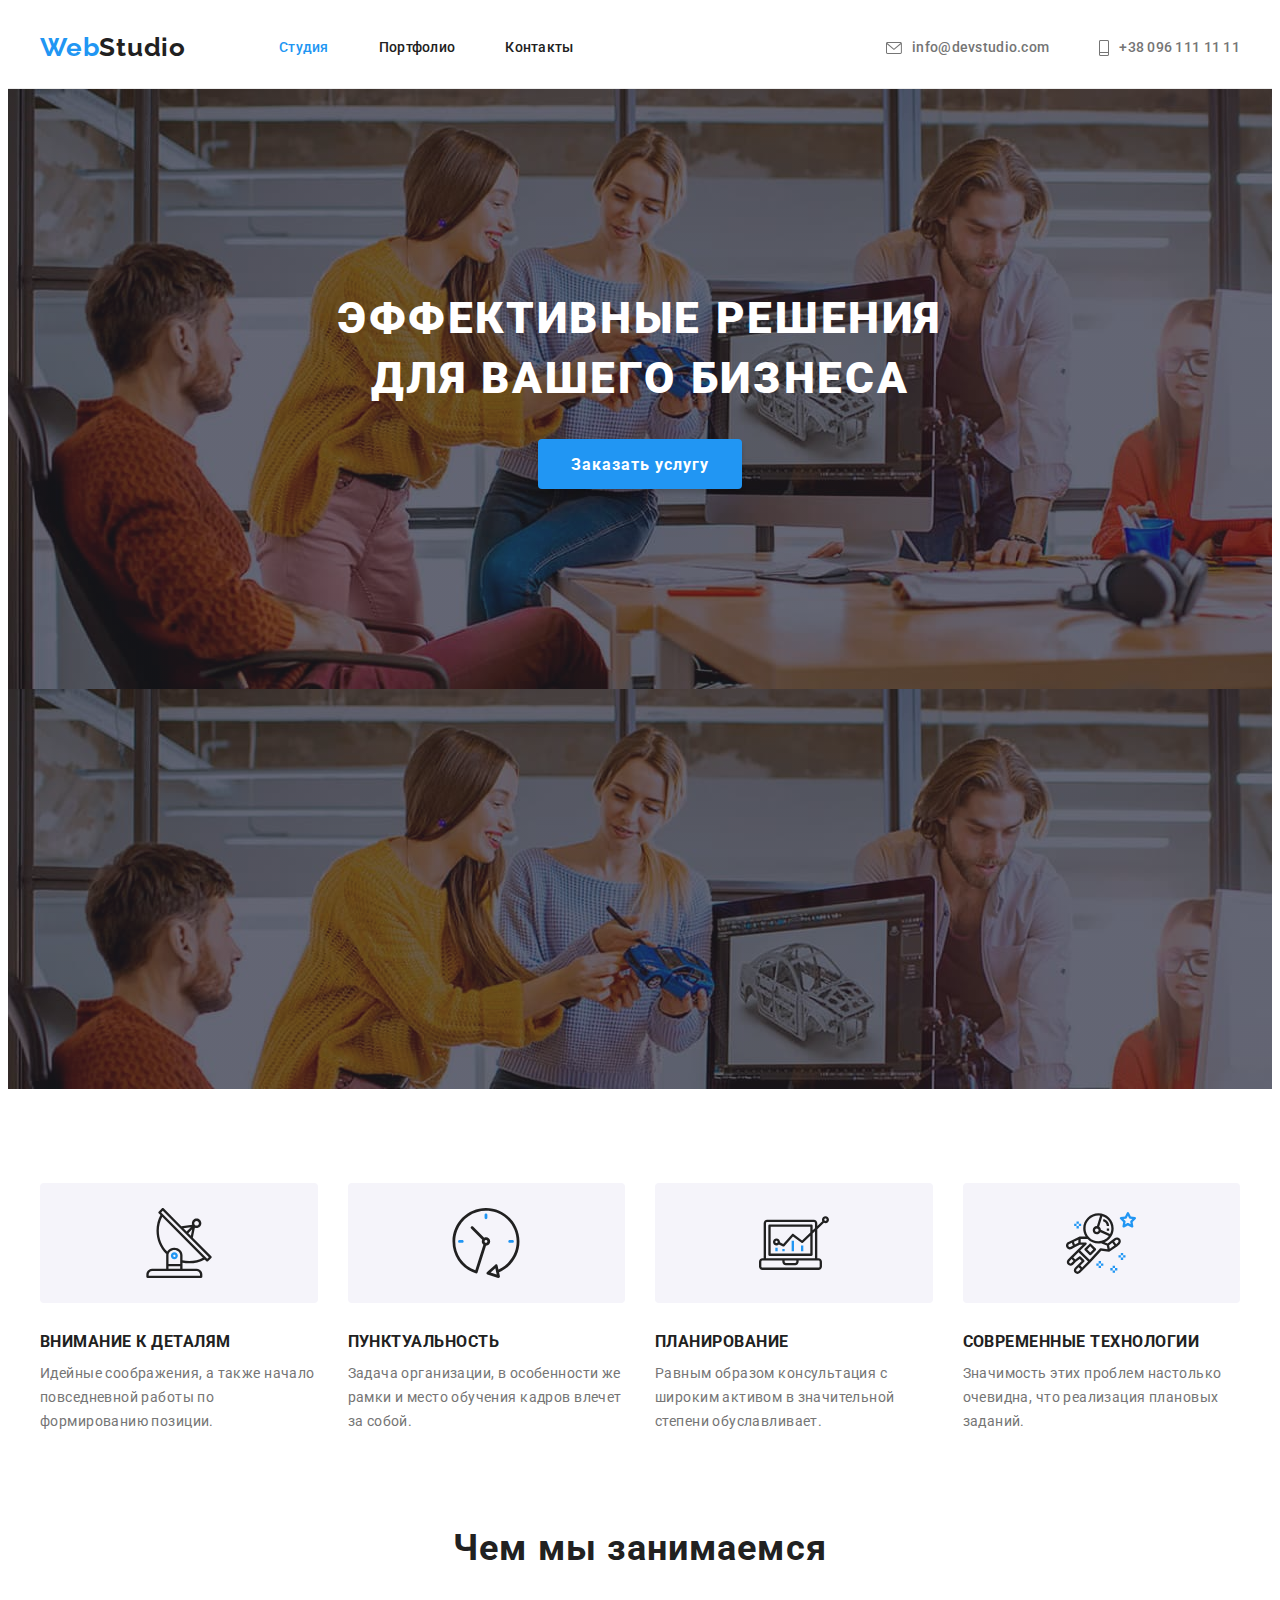
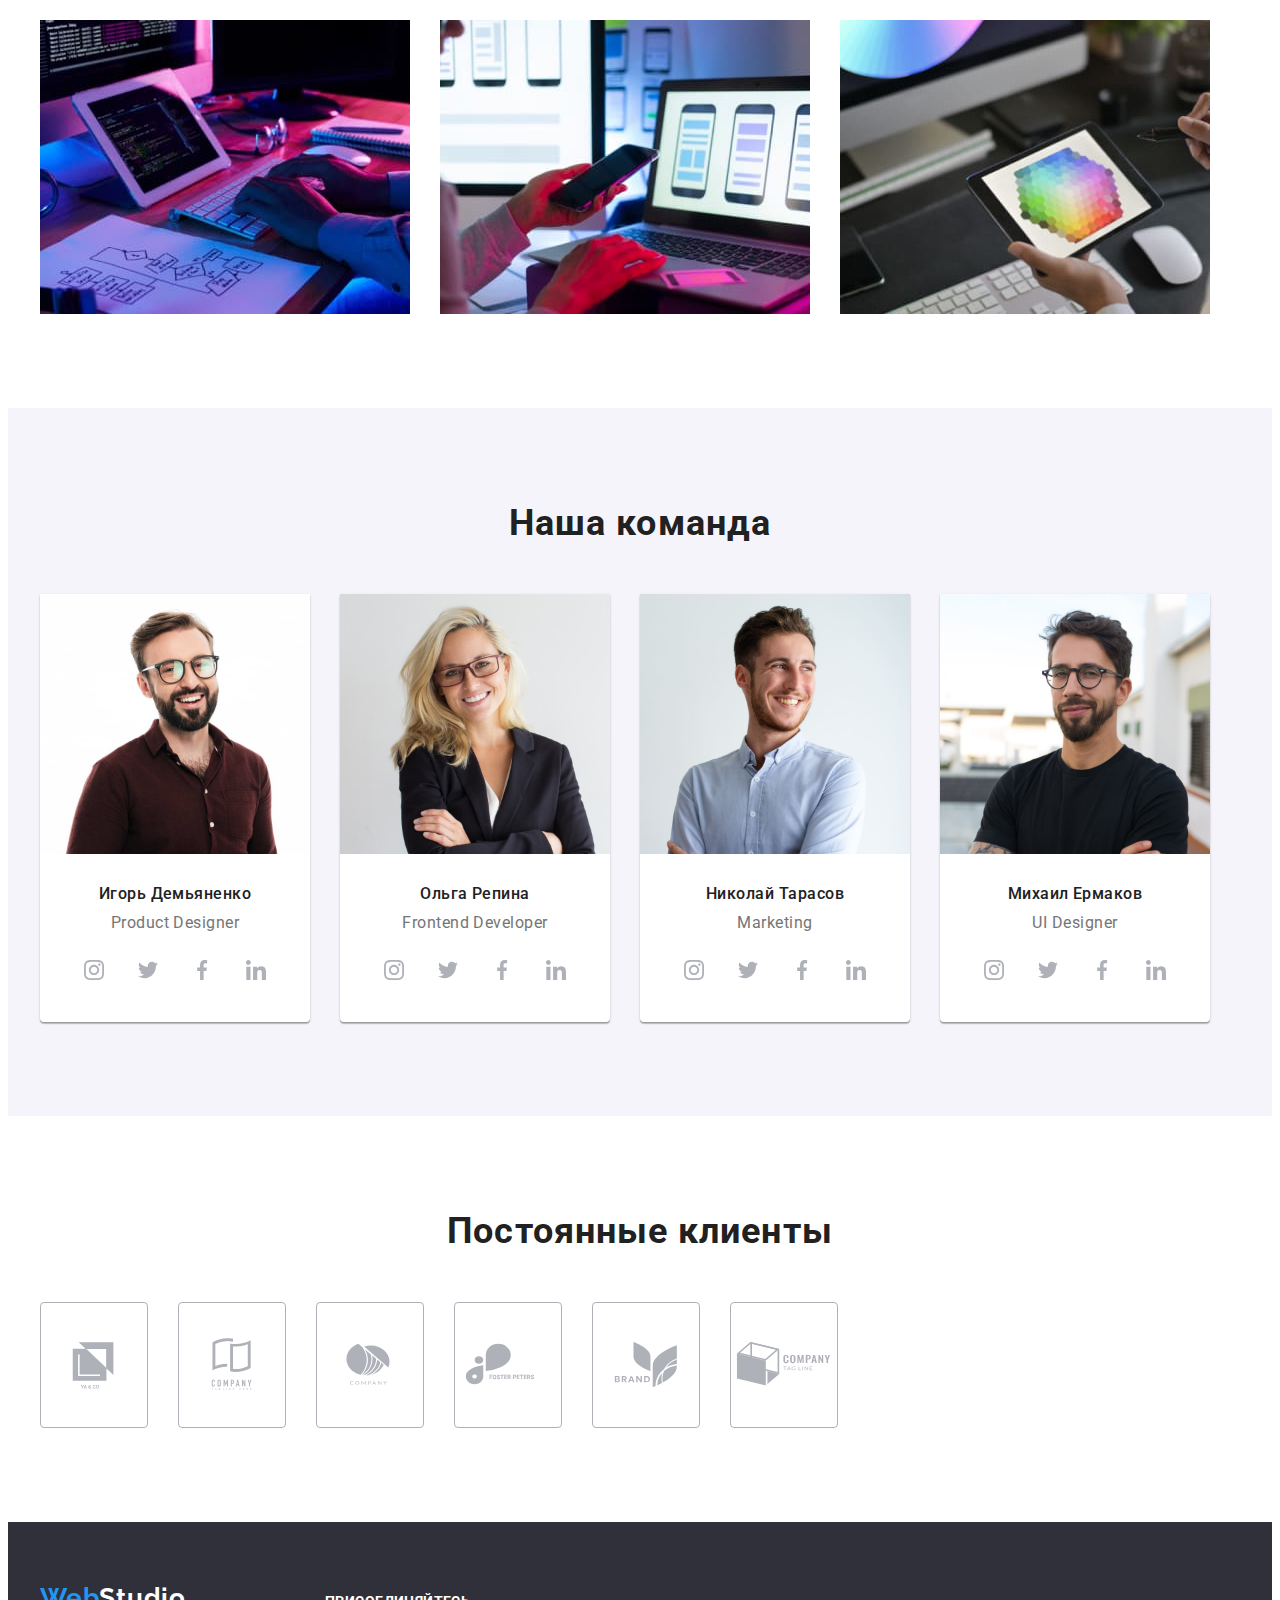
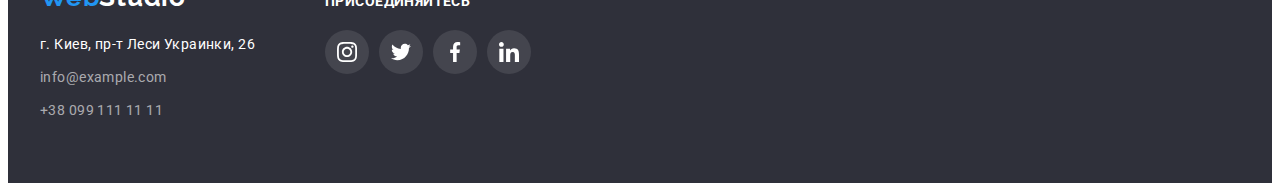
==== index.html @ c4a60061 "transition" ====
<!DOCTYPE html>
<html lang="ru">
  <head>
    <meta charset="UTF-8" />
    <meta http-equiv="X-UA-Compatible" content="IE=edge" />
    <meta name="viewport" content="width=device-width, initial-scale=1.0" />
    <meta
      name="description"
      content="Вебстудия. Создание вебсайта под ключ,  разработка мобильных приложений"
    />
    <title>WebStudio</title>

    <link rel="preconnect" href="https://fonts.googleapis.com" />
    <link rel="preconnect" href="https://fonts.gstatic.com" crossorigin />
    <link
      href="https://fonts.googleapis.com/css2?family=Raleway:wght@700&family=Roboto:wght@400;500;700;900&display=swap"
      rel="stylesheet"
    />
    <link
      rel="stylesheet"
      href="https://cdnjs.cloudflare.com/ajax/libs/modern-normalize/1.1.0/modern-normalize.min.css"
      integrity="sha512-wpPYUAdjBVSE4KJnH1VR1HeZfpl1ub8YT/NKx4PuQ5NmX2tKuGu6U/JRp5y+Y8XG2tV+wKQpNHVUX03MfMFn9Q=="
      crossorigin="anonymous"
      referrerpolicy="no-referrer"
    />
    <link rel="stylesheet" href="./css/styles.css" />
  </head>
  <body>
    <header class="page-header">
      <div class="container">
        <nav class="header-nav list">
          <a class="logo link" href="./index.html"
            >Web<span class="logo-accent">Studio</span></a
          >
          <ul class="header-list list">
            <li class="header-list-item">
              <a class="link current" href="">Студия</a>
            </li>
            <li class="header-list-item">
              <a class="link" href="./portfolio.html">Портфолио</a>
            </li>
            <li class="header-list-item">
              <a class="link" href="">Контакты</a>
            </li>
          </ul>
        </nav>
        <ul class="header-contacts list">
          <li class="item">
            <a class="header-email link" href="mailto:info@devstudio.com">
              <svg class="icon-envelope" width="16" height="12">
                <use href="./images/icons.svg#icon-envelope"></use>
              </svg>
              info@devstudio.com
            </a>
          </li>
          <li class="item">
            <a class="header-tel link" href="tel:+380961111111">
              <svg class="icon-handy" width="10" height="16">
                <use href="./images/icons.svg#icon-handy"></use>
              </svg>
              +38 096 111 11 11</a
            >
          </li>
        </ul>
      </div>
    </header>
    <main>
      <!-- HERO -->

      <section class="hero section">
        <div class="hero-overlay"></div>
        <div class="container">
          <!--<div class="hero-content"-->
          <h1 class="hero-title">Эффективные решения для вашего бизнеса</h1>
          <button class="hero-btn" type="button">Заказать услугу</button>
          <!--</div>-->
        </div>
      </section>
      <!--end of HERO -->

      <!-- Блок Особенности -->
      <section class="qualities section">
        <div class="container">
          <h2 class="visually-hidden qualities-title">Особенности</h2>
          <!--Заголовок спрятан-->
          <ul class="qualities-list list">
            <li class="qualities-item">
              <div class="qualities-icon">
                <svg class="icon-antenna" width="70" height="70">
                  <use href="./images/icons.svg#icon-antenna"></use>
                </svg>
              </div>

              <h3 class="qualities-sec-title">Внимание к деталям</h3>
              <p class="qualities-text">
                Идейные соображения, а также начало повседневной работы по
                формированию позиции.
              </p>
            </li>
            <li class="qualities-item">
              <div class="qualities-icon">
                <svg class="icon-clock" width="70" height="70">
                  <use href="./images/icons.svg#icon-clock"></use>
                </svg>
              </div>

              <h3 class="qualities-sec-title">Пунктуальность</h3>
              <p class="qualities-text">
                Задача организации, в особенности же рамки и место обучения
                кадров влечет за собой.
              </p>
            </li>

            <li class="qualities-item">
              <div class="qualities-icon">
                <svg class="icon-diagram" width="70" height="70">
                  <use href="./images/icons.svg#icon-diagram"></use>
                </svg>
              </div>

              <h3 class="qualities-sec-title">Планирование</h3>
              <p class="qualities-text">
                Равным образом консультация с широким активом в значительной
                степени обуславливает.
              </p>
            </li>
            <li class="qualities-item">
              <div class="qualities-icon">
                <svg class="icon-astronaut" width="70" height="70">
                  <use href="./images/icons.svg#icon-astronaut"></use>
                </svg>
              </div>

              <h3 class="qualities-sec-title">Современные технологии</h3>
              <p class="qualities-text">
                Значимость этих проблем настолько очевидна, что реализация
                плановых заданий.
              </p>
            </li>
          </ul>
        </div>
      </section>
      <!-- Конец блока Особенности -->

      <!-- Блок Чем мы занимаемся-->
      <section class="dealing section">
        <div class="container">
          <h2 class="dealing-title">Чем мы занимаемся</h2>
          <ul class="dealing-list list">
            <li class="dealing-item">
              <img
                src="./images/we-do1.jpg"
                alt="Десктопные приложения"
                width="370"
              />
            </li>
            <li class="dealing-item">
              <img
                src="./images/we-do2.jpg"
                alt="Разработка мобильных приложений"
                width="370"
              />
            </li>
            <li class="dealing-item">
              <img
                src="./images/we-do3.jpg"
                alt="Разработка дизайна вебсайта"
                width="370"
              />
            </li>
          </ul>
        </div>
      </section>
      <!-- Конец блока Чем мы занимаемся -->

      <!-- Блок Наша команда-->
      <section class="team section">
        <div class="container">
          <h2 class="team-title">Наша команда</h2>
          <ul class="team-list list">
            <li class="team-item">
              <img
                class="team-img"
                src="./images/staff1.jpg"
                alt="Игорь Демьяненко"
                width="270"
              />
              <h3 class="team-sec-title">Игорь Демьяненко</h3>
              <p class="team-text" lang="en">Product Designer</p>
              <div class="team-soc-block">
                <ul class="team-soc-list list">
                  <li class="team-soc-item">
                    <a href="" class="team-soc-link link">
                      <svg
                        class="team-icon icon-instagram"
                        width="20"
                        height="20"
                      >
                        <use href="./images/icons.svg#icon-instagram"></use>
                      </svg>
                    </a>
                  </li>
                  <li class="team-soc-item">
                    <a href="" class="team-soc-link link">
                      <svg
                        class="team-icon icon-twitter"
                        width="20"
                        height="20"
                      >
                        <use href="./images/icons.svg#icon-twitter"></use>
                      </svg>
                    </a>
                  </li>

                  <li class="team-soc-item">
                    <a href="" class="team-soc-link link">
                      <svg
                        class="team-icon icon-facebook"
                        width="20"
                        height="20"
                      >
                        <use href="./images/icons.svg#icon-facebook"></use>
                      </svg>
                    </a>
                  </li>
                  <li class="team-soc-item">
                    <a href="" class="team-soc-link link">
                      <svg
                        class="team-icon icon-linkedin"
                        width="20"
                        height="20"
                      >
                        <use href="./images/icons.svg#icon-linkedin"></use>
                      </svg>
                    </a>
                  </li>
                </ul>
              </div>
            </li>
            <li class="team-item">
              <img
                class="team-img"
                src="./images/staff2.jpg"
                alt="Ольга Репина"
                width="270"
              />
              <h3 class="team-sec-title">Ольга Репина</h3>
              <p class="team-text" lang="en">Frontend Developer</p>
              <div class="team-soc-block">
                <ul class="team-soc-list list">
                  <li class="team-soc-item">
                    <a href="" class="team-soc-link link">
                      <svg
                        class="team-icon icon-instagram"
                        width="20"
                        height="20"
                      >
                        <use href="./images/icons.svg#icon-instagram"></use>
                      </svg>
                    </a>
                  </li>
                  <li class="team-soc-item">
                    <a href="" class="team-soc-link link">
                      <svg
                        class="team-icon icon-twitter"
                        width="20"
                        height="20"
                      >
                        <use href="./images/icons.svg#icon-twitter"></use>
                      </svg>
                    </a>
                  </li>

                  <li class="team-soc-item">
                    <a href="" class="team-soc-link link">
                      <svg
                        class="team-icon icon-facebook"
                        width="20"
                        height="20"
                      >
                        <use href="./images/icons.svg#icon-facebook"></use>
                      </svg>
                    </a>
                  </li>
                  <li class="team-soc-item">
                    <a href="" class="team-soc-link link">
                      <svg
                        class="team-icon icon-linkedin"
                        width="20"
                        height="20"
                      >
                        <use href="./images/icons.svg#icon-linkedin"></use>
                      </svg>
                    </a>
                  </li>
                </ul>
              </div>
            </li>
            <li class="team-item">
              <img
                class="team-img"
                src="./images/staff3.jpg"
                alt="Николай Тарасов"
                width="270"
              />
              <h3 class="team-sec-title">Николай Тарасов</h3>
              <p class="team-text" lang="en">Marketing</p>
              <div class="team-soc-block">
                <ul class="team-soc-list list">
                  <li class="team-soc-item">
                    <a href="" class="team-soc-link link">
                      <svg
                        class="team-icon icon-instagram"
                        width="20"
                        height="20"
                      >
                        <use href="./images/icons.svg#icon-instagram"></use>
                      </svg>
                    </a>
                  </li>
                  <li class="team-soc-item">
                    <a href="" class="team-soc-link link">
                      <svg
                        class="team-icon icon-twitter"
                        width="20"
                        height="20"
                      >
                        <use href="./images/icons.svg#icon-twitter"></use>
                      </svg>
                    </a>
                  </li>

                  <li class="team-soc-item">
                    <a href="" class="team-soc-link link">
                      <svg
                        class="team-icon icon-facebook"
                        width="20"
                        height="20"
                      >
                        <use href="./images/icons.svg#icon-facebook"></use>
                      </svg>
                    </a>
                  </li>
                  <li class="team-soc-item">
                    <a href="" class="team-soc-link link">
                      <svg
                        class="team-icon icon-linkedin"
                        width="20"
                        height="20"
                      >
                        <use href="./images/icons.svg#icon-linkedin"></use>
                      </svg>
                    </a>
                  </li>
                </ul>
              </div>
            </li>
            <li class="team-item">
              <img
                class="team-img"
                src="./images/staff4.jpg"
                alt="Михаил Ермаков"
                width="270"
              />
              <h3 class="team-sec-title">Михаил Ермаков</h3>
              <p class="team-text" lang="en">UI Designer</p>
              <div class="team-soc-block">
                <ul class="team-soc-list list">
                  <li class="team-soc-item">
                    <a href="" class="team-soc-link link">
                      <svg
                        class="team-icon icon-instagram"
                        width="20"
                        height="20"
                      >
                        <use href="./images/icons.svg#icon-instagram"></use>
                      </svg>
                    </a>
                  </li>
                  <li class="team-soc-item">
                    <a href="" class="team-soc-link link">
                      <svg
                        class="team-icon icon-twitter"
                        width="20"
                        height="20"
                      >
                        <use href="./images/icons.svg#icon-twitter"></use>
                      </svg>
                    </a>
                  </li>

                  <li class="team-soc-item">
                    <a href="" class="team-soc-link link">
                      <svg
                        class="team-icon icon-facebook"
                        width="20"
                        height="20"
                      >
                        <use href="./images/icons.svg#icon-facebook"></use>
                      </svg>
                    </a>
                  </li>
                  <li class="team-soc-item">
                    <a href="" class="team-soc-link link">
                      <svg
                        class="team-icon icon-linkedin"
                        width="20"
                        height="20"
                      >
                        <use href="./images/icons.svg#icon-linkedin"></use>
                      </svg>
                    </a>
                  </li>
                </ul>
              </div>
            </li>
          </ul>
        </div>
      </section>
      <!-- Конец блока Наша команда-->
      <!-- Блок Наши клиенты-->
      <section class="clients section">
        <div class="container">
          <h2 class="clients-title">Постоянные клиенты</h2>

          <ul class="clients-list list">
            <li class="clients-item">
              <a href="" class="clients-link link">
                <svg class="clients-icon" width="106" height="60">
                  <use href="./images/icons.svg#icon-Logo1"></use>
                </svg>
              </a>
            </li>

            <li class="clients-item">
              <a href="" class="clients-link link">
                <svg class="clients-icon" width="106" height="60">
                  <use href="./images/icons.svg#icon-Logo2"></use>
                </svg>
              </a>
            </li>

            <li class="clients-item">
              <a href="" class="clients-link link">
                <svg class="clients-icon" width="106" height="60">
                  <use href="./images/icons.svg#icon-Logo3"></use>
                </svg>
              </a>
            </li>
            <li class="clients-item">
              <a href="" class="clients-link link">
                <svg class="clients-icon" width="106" height="60">
                  <use href="./images/icons.svg#icon-Logo4"></use>
                </svg>
              </a>
            </li>
            <li class="clients-item">
              <a href="" class="clients-link link">
                <svg class="clients-icon" width="106" height="60">
                  <use href="./images/icons.svg#icon-Logo5"></use>
                </svg>
              </a>
            </li>
            <li class="clients-item">
              <a href="" class="clients-link link">
                <svg class="clients-icon" width="106" height="60">
                  <use href="./images/icons.svg#icon-Logo6"></use>
                </svg>
              </a>
            </li>
          </ul>
        </div>
      </section>
    </main>
    <footer class="page-footer">
      <div class="container footer-blocks">
        <div class="footer-block-address">
          <a class="link logo" href="./index.html"
            >Web<span class="footer-logo-accent">Studio</span></a
          >
          <address class="adr">
            <ul class="footer-contacts list">
              <li class="footer-contacts-item">
                <a
                  class="footer-adress link"
                  href=" https://goo.gl/maps/PGf1aji3u7h2vcn76"
                  target="_blank"
                  rel="noopener noreferrer"
                  >г. Киев, пр-т Леси Украинки, 26</a
                >
              </li>
              <li class="footer-contacts-item">
                <a class="footer-email link" href="mailto:info@example.com"
                  >info@example.com</a
                >
              </li>
              <li class="footer-contacts-item">
                <a class="footer-tel link" href="tel:+380991111111"
                  >+38 099 111 11 11</a
                >
              </li>
            </ul>
          </address>
        </div>
        <div class="footer-block-social">
          <p class="footer-block-social-title">Присоединяйтесь</p>
          <ul class="footer-soc-list list">
            <li class="footer-soc-item">
              <a href="" class="footer-soc-link link">
                <svg class="footer-icon icon-instagram" width="20" height="20">
                  <use href="./images/icons.svg#icon-instagram"></use>
                </svg>
              </a>
            </li>
            <li class="footer-soc-item">
              <a href="" class="footer-soc-link link">
                <svg class="footer-icon icon-twitter" width="20" height="20">
                  <use href="./images/icons.svg#icon-twitter"></use>
                </svg>
              </a>
            </li>

            <li class="footer-soc-item">
              <a href="" class="footer-soc-link link">
                <svg class="footer-icon icon-facebook" width="20" height="20">
                  <use href="./images/icons.svg#icon-facebook"></use>
                </svg>
              </a>
            </li>
            <li class="footer-soc-item">
              <a href="" class="footer-soc-link link">
                <svg class="footer-icon icon-linkedin" width="20" height="20">
                  <use href="./images/icons.svg#icon-linkedin"></use>
                </svg>
              </a>
            </li>
          </ul>
        </div>
      </div>
    </footer>
  </body>
</html>
---- css/styles.css ----
:root {
  --link-hover: rgba(33, 150, 243, 1);
  --btn-fokus-text: rgba(255, 255, 255, 1);
  --logo-accent: rgba(33, 150, 243, 1);
  --hero-footer-color: rgba(47, 48, 58, 1);
  --sec-title-color: rgba(33, 33, 33, 1);
  --paragraph-text: rgba(117, 117, 117, 1);
  --btn-background: rgba(33, 150, 243, 1);
  --title-color: rgba(33, 33, 33, 1);
}
/*------- Reset and so on -----------*/
p,
h1,
h2,
h3,
h4,
h5,
h6 {
  margin: 0;
}

ul {
  margin: 0;
  padding-left: 0;
}

button {
  cursor: pointer;
}
.link {
  text-decoration: none;
}
.list {
  list-style: none;
}
img {
  display: block;
  max-width: 100%;
}

body {
  background-color: #ffffff;
  font-size: 14px;
  font-family: "Roboto", "Verdana", "Tahoma", sans-serif;
}
/*скрывается заголовок*/
.visually-hidden {
  position: absolute;
  white-space: nowrap;
  width: 1px;
  height: 1px;
  overflow: hidden;
  border: 0;
  padding: 0;
  clip: rect(0 0 0 0);
  clip-path: inset(50%);
  margin: -1px;
}

/*-------------------------------*/
/*------------ header -----------*/
.container {
  width: 1200px;
  padding: 0 15px;
  margin: 0 auto;
  /*outline: 1px dashed tomato;*/
}
.section {
  padding: 94px 0;
}

.page-header {
  /*padding: 24px 0 25px;*/
  border-bottom: 1px solid rgba(236, 236, 236, 1);
}
.page-header .container {
  display: flex;
  align-items: center;
}
.header-nav {
  display: flex;
  align-items: center;
}
.header-nav .link {
  display: block;
}
.header-contacts {
  display: block;
}
.logo {
  font-family: "Raleway", "Verdana", "Tahoma", sans-serif;
  color: var(--logo-accent);
  font-weight: 700;
  font-size: 26px;
  line-height: 1.19;
  letter-spacing: 0.03em;
}
.page-header .logo {
  margin-right: 93px;
  padding: 24px 0 25px;
}

.logo-accent {
  color: rgba(33, 33, 33, 1);
}
.header-list-item .link {
  display: block;
  padding-top: 32px;
  padding-bottom: 32px;
  color: rgba(33, 33, 33, 1);
}
.header-list {
  display: flex;
  align-items: center;
  color: rgba(33, 33, 33, 1);
  font-weight: 500;
  line-height: 1.14;
  letter-spacing: 0.02em;
}
.header-list-item:not(:last-child) {
  margin-right: 50px;
}
/*.header-list.link {
  color: rgba(33, 33, 33, 1);
}*/

/*.header-list .link:visited {
  color: rgba(33, 33, 33, 1);
}*/

.header-list .link.current {
  color: var(--link-hover);
}
.header-list .link {
  transition: color 250ms cubic-bezier(0.4, 0, 0.2, 1);
}
.header-list .link:focus,
.header-list .link:hover,
.header-contacts .link:focus,
.header-contacts .link:hover {
  color: var(--link-hover);
}
.header-contacts .link {
  display: flex;
  padding-top: 32px;
  padding-bottom: 32px;
  align-items: center;
  color: rgba(117, 117, 117, 1);
  font-weight: 500;
  line-height: 1.14;
  letter-spacing: 0.02em;
  transition: color 250ms cubic-bezier(0.4, 0, 0.2, 1);
}

.header-contacts {
  display: flex;
  align-items: center;
  margin-left: auto;
}
.icon-envelope,
.icon-handy {
  margin-right: 10px;
  fill: currentColor;
}
.header-contacts .item:not(:last-child) {
  margin-right: 50px;
}

/* ----в эффективности этого visited я сомневаюсь, 
но тогда есть вопросы----- */

.header-contacts .link:visited {
  color: rgba(117, 117, 117, 1);
}

/* ------- HERO 235px------*/
.hero {
  background-color: rgba(196, 196, 196, 1);
  padding: 200px 0;
  max-width: 1600px;
  height: 600px;
  margin: 0 auto;

  background-image: linear-gradient(
      rgba(47, 48, 58, 0.4),
      rgba(47, 48, 58, 0.4)
    ),
    url(../images/hero-bg.jpg);
}

.hero-overlay {
}
.hero-content {
  padding: 200px 235px;
}
.hero-title {
  width: 696px;
  margin: 0 auto 30px;
  text-align: center;

  font-weight: 900;
  font-size: 44px;
  line-height: 1.36;
  letter-spacing: 0.06em;
  text-transform: uppercase;

  color: rgba(255, 255, 255, 1);
}

.hero-btn {
  padding: 10px 32px;
  display: block;
  margin: 0 auto;
  min-width: 200px;
  height: 50px;
  color: rgba(255, 255, 255, 1);
  background-color: var(--btn-background);

  font-family: inherit;
  font-weight: 700;
  font-size: 16px;
  line-height: 1.88;

  align-items: center;
  text-align: center;
  letter-spacing: 0.06em;
  cursor: pointer;

  box-shadow: 0px 4px 4px rgba(0, 0, 0, 0.15);
  border-radius: 4px;
  border: 1px solid transparent;
  transition: color 250ms cubic-bezier(0.4, 0, 0.2, 1),
    background-color 250ms cubic-bezier(0.4, 0, 0.2, 1);
}
.hero-btn:hover,
.hero-btn:focus {
  color: var(--btn-fokus-text);
  background-color: rgba(24, 140, 232, 1);
}

/* ----- Блок Особенности -----*/

.qualities {
}

/*.qualities-item:not(:last-child) {
  margin-right: 30px;
}*/
.qualities-list {
  display: flex;
  /*margin: -15px;*/
  column-gap: 30px;
}
.qualities-item {
  /*outline: 1px dashed green;*/
  /*width: calc((100% - 4 * 30px) / 4);
  margin: 15px;*/
  flex-basis: calc((100% - 3 * 30px) / 4);
}
.qualities-icon {
  display: flex;
  width: 100%;
  height: 120px;
  margin-bottom: 30px;
  background-color: rgba(245, 244, 250, 1);
  border-radius: 4px;
  justify-content: center;
  /*padding: 25px 100px;*/
  align-items: center;
}

.qualities-sec-title {
  color: var(--sec-title-color);
  line-height: 1.14;
  letter-spacing: 0.03em;
  text-transform: uppercase;
  margin-bottom: 10px;
}

.qualities-text {
  color: var(--paragraph-text);
  line-height: 1.71;
  letter-spacing: 0.03em;
}
/* --- Блок Чем мы занимаемся--- */
.dealing {
  padding-top: 0;
}
.dealing-list {
  display: flex;
  margin: -15px;
}
.dealing-link {
}
.dealing-item {
  flex-basis: calc((100%-3 * 30px) / 3);
  margin: 15px;
  /* outline: 1px dashed green;*/
}
.dealing-link {
}

.dealing-title {
  margin-bottom: 50px;

  font-size: 36px;
  line-height: 1.17;
  text-align: center;
  letter-spacing: 0.03em;
  color: var(--title-color);
}

/* -------Блок Наша команда-------*/
.team {
  background-color: rgba(245, 244, 250, 1);
}
.team-list {
  display: flex;
}
.team-item {
  background-color: rgba(255, 255, 255, 1);
  flex-basis: calc((100% -3 * 30px) / 4);
  padding-bottom: 30px;
  box-shadow: 0px 1px 3px rgba(0, 0, 0, 0.12), 0px 1px 1px rgba(0, 0, 0, 0.14),
    0px 2px 1px rgba(0, 0, 0, 0.2);
  border-radius: 0px 0px 4px 4px;
}
.team-item:not(:last-child) {
  margin-right: 30px;
}

.team-title {
  color: var(--title-color);
  font-size: 36px;
  line-height: 1.17;
  text-align: center;
  letter-spacing: 0.03em;
  margin-bottom: 50px;
}
.team-img {
  margin-bottom: 30px;
}
.team-sec-title {
  color: var(--sec-title-color);
  font-weight: 500;
  font-size: 16px;
  line-height: 1.19;
  /* identical to box height */
  text-align: center;
  letter-spacing: 0.03em;
  margin-bottom: 10px;
}
.team-text {
  color: var(--paragraph-text);
  font-size: 16px;
  line-height: 1.19;
  margin-bottom: 16px;
  /* identical to box height */

  text-align: center;
  letter-spacing: 0.03em;
}
.team-soc-block {
  display: block;
  padding: 0 32px;
}
.team-soc-list {
  display: flex;
}

.team-soc-item {
  margin-right: 10px;
  width: 44px;
  height: 44px;
}

.team-soc-item:last-child {
  margin-right: 0;
}

.team-soc-link {
  display: flex;
  width: 100%;
  height: 100%;
  align-items: center;
  justify-content: center;
  border-radius: 50%;
  background-color: rgba(255, 255, 255, 1);
  color: rgba(175, 177, 184, 1);
  transition: color 250ms cubic-bezier(0.4, 0, 0.2, 1),
    background-color 250ms cubic-bezier(0.4, 0, 0.2, 1);
}
.team-icon {
  fill: currentColor;
}

.team-soc-link:hover,
.team-soc-link:focus {
  color: rgba(255, 255, 255, 1);
  background-color: var(--link-hover);
}
/* ------- Clients -------- */
.clients-title {
  margin-bottom: 50px;

  font-weight: 700;
  font-size: 36px;
  line-height: 1.17;
  text-align: center;
  letter-spacing: 0.03em;
  color: var(--title-color);
}

.clients-list {
  display: flex;
  margin: 0 -15px 0;
}
.clients {
  background-color: rgba(255, 255, 255, 1);
}
.clients-item {
  display: flex;
  flex-basis: calc((100% -6 * 30px) / 6);
  margin: 0 15px;
  background-color: rgba(255, 255, 255, 1);
}
.clients-link {
  display: flex;
  height: 92px;
  color: rgba(175, 177, 184, 1);
  width: 100%;
  justify-content: center;
  align-items: center;
  padding: 16px 0;
  border-radius: 4px;
  border: 1px solid #afb1b8;
  outline: transparent;
  transition: color 250ms cubic-bezier(0.4, 0, 0.2, 1),
    border-color 250ms cubic-bezier(0.4, 0, 0.2, 1);
}
.clients-icon {
  fill: currentColor;
  border-color: currentColor;
}
.clients-link:hover,
.clients-link:focus {
  color: var(--link-hover);
  border-color: var(--link-hover);
}

/* ------- Footer -------- */
.page-footer {
  background-color: var(--hero-footer-color);
  margin: 0 auto;
  padding: 60px 0;
}
.footer-blocks {
  display: flex;
  align-items: baseline;
}
.footer-block-address {
  margin-right: 70px;
  /*padding: 60px 0;*/
}
.page-footer .logo {
  display: block;
  margin-bottom: 20px;
}
/*.adr {
  margin-top: 20px;
}*/
.footer-contacts-item:not(:last-child) {
  margin-bottom: 9px;
}

.footer-logo-accent {
  color: rgba(255, 255, 255, 1);
}

.footer-adress {
  color: rgba(255, 255, 255, 1);
  font-style: normal;
  line-height: 1.71;
  letter-spacing: 0.03em;
  transition: color 250ms cubic-bezier(0.4, 0, 0.2, 1);
}

.footer-email,
.footer-tel {
  color: rgba(255, 255, 255, 0.6);
  font-style: normal;
  line-height: 1.71;
  letter-spacing: 0.03em;
  transition: color 250ms cubic-bezier(0.4, 0, 0.2, 1);
}
.footer-adress:hover,
.footer-adress:focus,
.footer-email:hover,
.footer-email:focus,
.footer-tel:hover,
.footer-tel:focus {
  color: var(--link-hover);
}

/* --- Footer soc links ---- */
/*.footer-block-social {
  padding-top: 72px;
}*/

.footer-block-social-title {
  margin-bottom: 20px;
  color: rgba(255, 255, 255, 1);

  font-weight: 700;
  font-size: 14px;
  line-height: 1.14;
  letter-spacing: 0.03em;
  text-transform: uppercase;
}
.footer-soc-list {
  display: flex;
}

.footer-soc-item {
  margin-right: 10px;
  width: 44px;
  height: 44px;
}

.footer-soc-item:last-child {
  margin-right: 0;
}

.footer-soc-link {
  border-radius: 50%;
  background-color: rgba(255, 255, 255, 0.1);
  display: flex;
  width: 100%;
  height: 100%;
  align-items: center;
  justify-content: center;
  color: var(--btn-fokus-text);
  transition: background-color 250ms cubic-bezier(0.4, 0, 0.2, 1);
}

.footer-icon {
  fill: currentColor;
}
.footer-soc-link:hover,
.footer-soc-link:focus {
  background-color: var(--link-hover);
}

/* ----- Portfolio ------ */
.examples {
}
.exaples-title {
}

.examples-navi {
}
.container .examples-navi {
}
.exaples-filter {
}

.exaples-filter-btn {
  display: inline-block;
  padding: 6px 22px;
  height: 38px;
  color: rgba(33, 33, 33, 1);
  background-color: rgba(245, 244, 250, 1);
  border-radius: 4px;
  border: 1px solid transparent;
  font-family: inherit;
  font-weight: 500;
  font-size: 16px;
  line-height: 1.62;
  text-align: center;
  letter-spacing: 0.03em;
  cursor: pointer;
  transition: color 250ms cubic-bezier(0.4, 0, 0.2, 1),
    background-color 250ms cubic-bezier(0.4, 0, 0.2, 1),
    box-shadow 250ms cubic-bezier(0.4, 0, 0.2, 1);
}
.filtr-btn:not(:last-child) {
  margin-right: 8px;
}
.filter-first-btn {
  color: var(--btn-fokus-text);

  background-color: var(--btn-background);
}
.exaples-filter-btn:hover,
.exaples-filter-btn:focus {
  color: var(--btn-fokus-text);
  background-color: var(--btn-background);
  box-shadow: 0 2px 2px 0 rgba(0, 0, 0, 0.12), 0 1px 2px 0 rgba(0, 0, 0, 0.08),
    0 3px 1px 0 rgba(0, 0, 0, 0.1);
}
/* ---- Список карточек ---------*/
.examles-card {
}

.examples-navi {
  display: flex;
  justify-content: center;
  margin-bottom: 56px;
}

.examples-list {
  display: flex;
  flex-wrap: wrap;
  margin: -15px;
}
.examples-list-item {
  margin: 15px;
  /*flex-basis: calc((100%-60px) / 3);*/
  flex-basis: calc(100% / 3 - 30px);
  /*border: 1px solid #eeeeee;*/
}

.examples-link {
  display: block;
  width: 100%;
  height: 100%;
  border: 1px solid #eeeeee;
  transition: box-shadow 250ms cubic-bezier(0.4, 0, 0.2, 1);
}

.examples-content {
  padding: 20px 24px;
}

.examples-sec-title {
  margin-bottom: 4px;
  color: var(--sec-title-color);
  font-size: 18px;
  line-height: 2;
  letter-spacing: 0.06em;
}

.examples-text {
  color: var(--paragraph-text);
  font-size: 16px;
  line-height: 1.88;
  letter-spacing: 0.03em;
}
.examples-link:hover,
.examples-link:focus {
  box-shadow: 0px 1px 1px rgba(0, 0, 0, 0.12), 0px 4px 4px rgba(0, 0, 0, 0.06),
    1px 4px 6px rgba(0, 0, 0, 0.16);
}
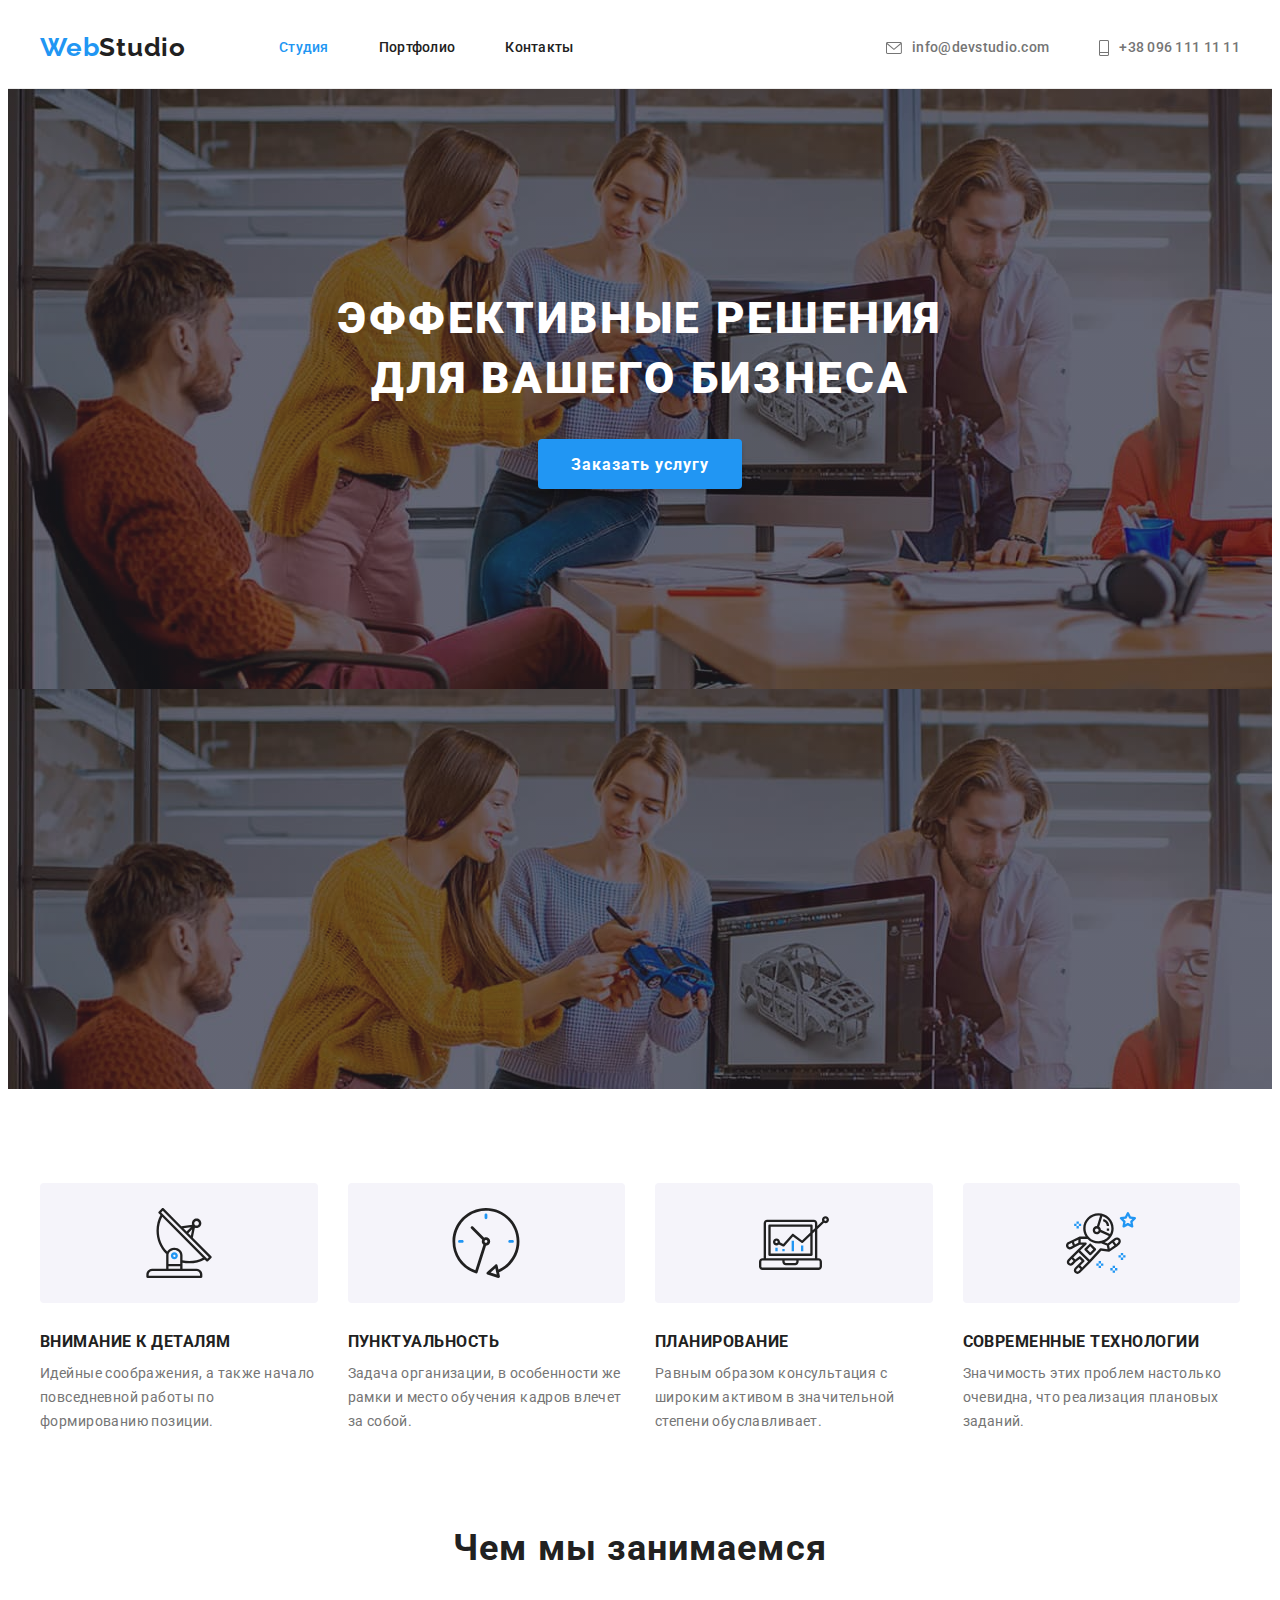
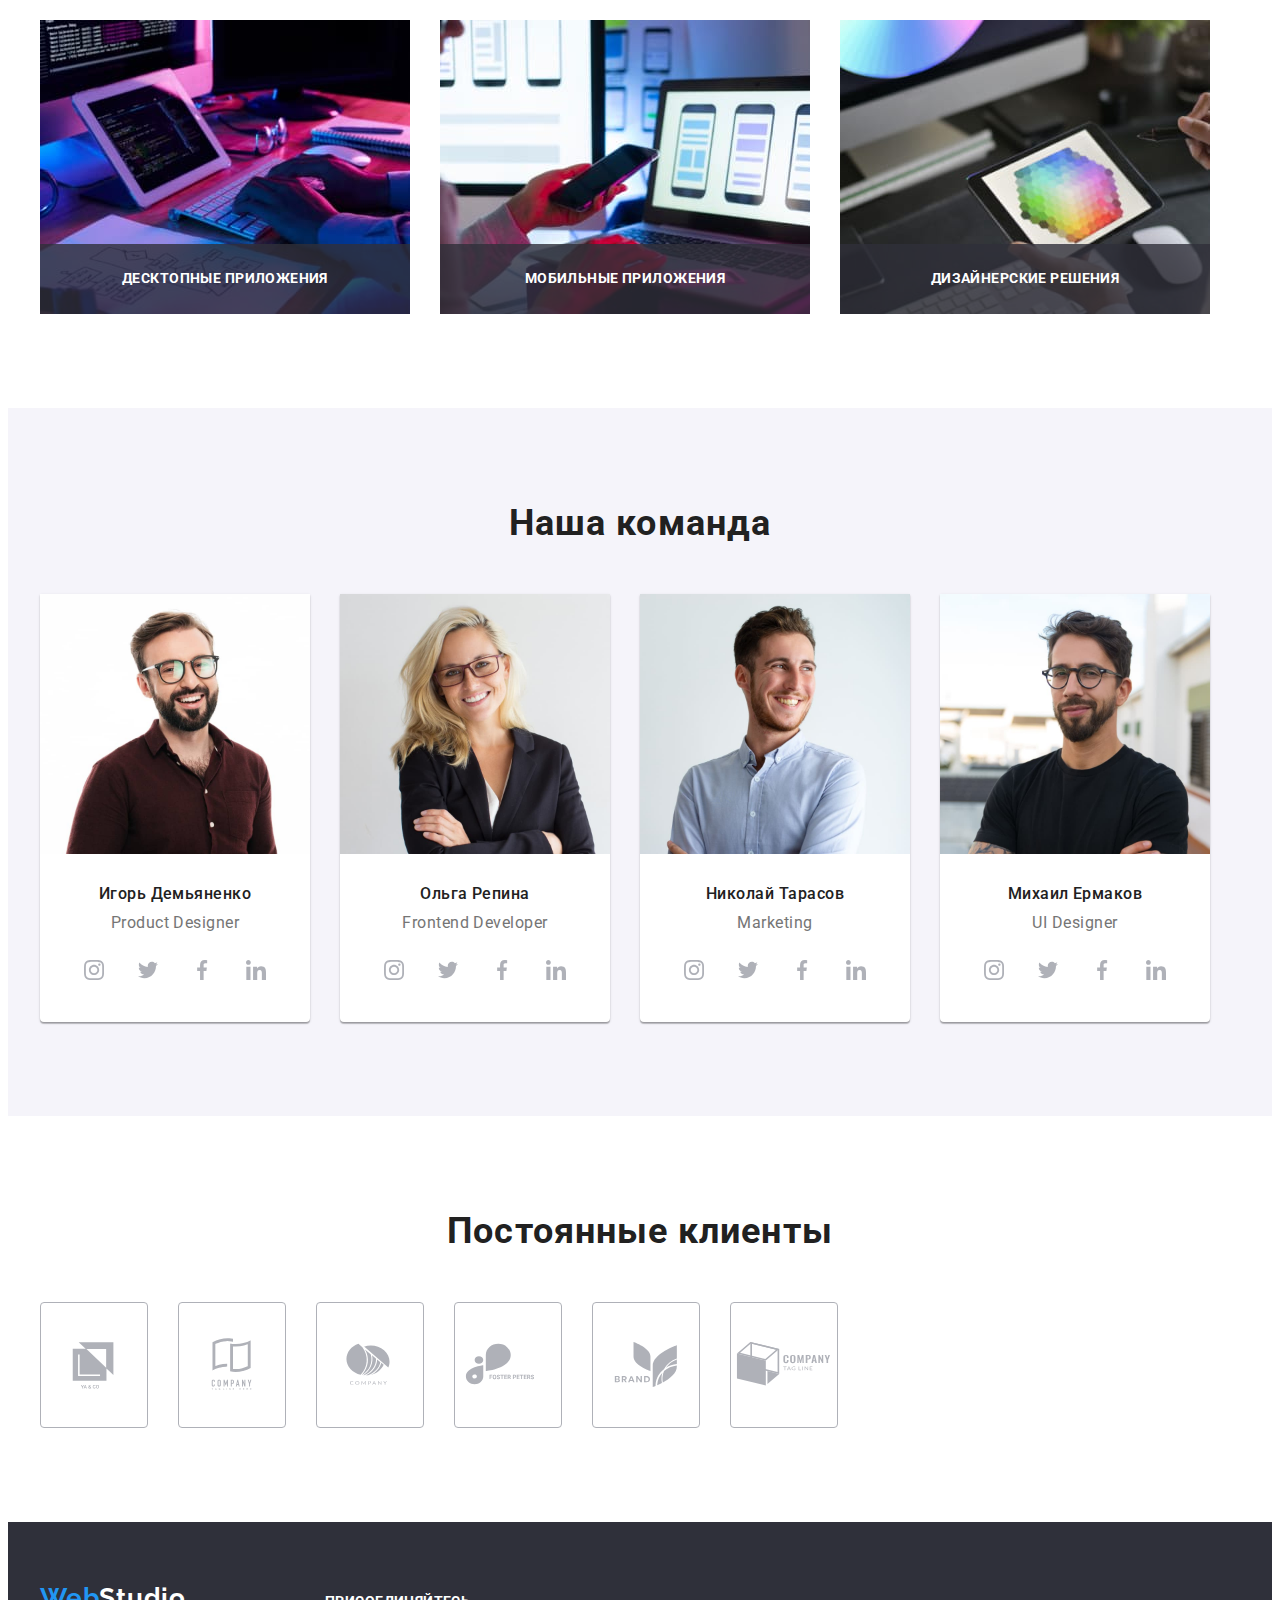
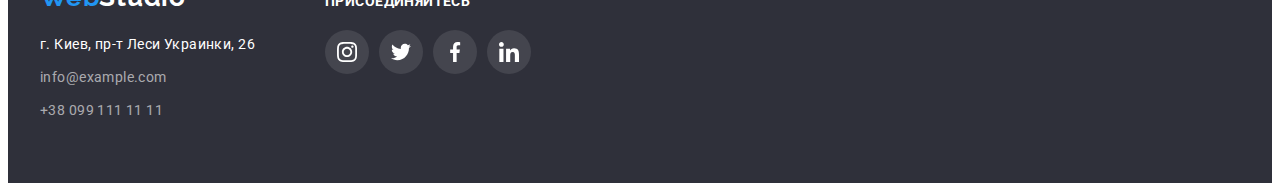
==== commit 3920c4c1: "Overlay в Чем мы занимаемся" ====
--- a/index.html
+++ b/index.html
@@ -153,6 +153,9 @@
                 alt="Десктопные приложения"
                 width="370"
               />
+              <div class="dealing-overlay">
+                <p class="dealing-text">Десктопные приложения</p>
+              </div>
             </li>
             <li class="dealing-item">
               <img
@@ -160,6 +163,9 @@
                 alt="Разработка мобильных приложений"
                 width="370"
               />
+              <div class="dealing-overlay">
+                <p class="dealing-text">Мобильные приложения</p>
+              </div>
             </li>
             <li class="dealing-item">
               <img
@@ -167,6 +173,9 @@
                 alt="Разработка дизайна вебсайта"
                 width="370"
               />
+              <div class="dealing-overlay">
+                <p class="dealing-text">Дизайнерские решения</p>
+              </div>
             </li>
           </ul>
         </div>
--- a/css/styles.css
+++ b/css/styles.css
@@ -296,10 +296,27 @@
   flex-basis: calc((100%-3 * 30px) / 3);
   margin: 15px;
   /* outline: 1px dashed green;*/
-}
-.dealing-link {
-}
-
+  position: relative;
+}
+.dealing-overlay {
+  position: absolute;
+  display: flex;
+  bottom: 0;
+  width: 100%;
+  height: 70px;
+  align-items: center;
+  justify-content: center;
+  background-color: rgba(47, 48, 58, 0.8);
+}
+.dealing-text {
+  font-weight: 700;
+  font-size: 14px;
+  line-height: 1.14;
+
+  letter-spacing: 0.03em;
+  text-transform: uppercase;
+  color: rgba(255, 255, 255, 1);
+}
 .dealing-title {
   margin-bottom: 50px;
 
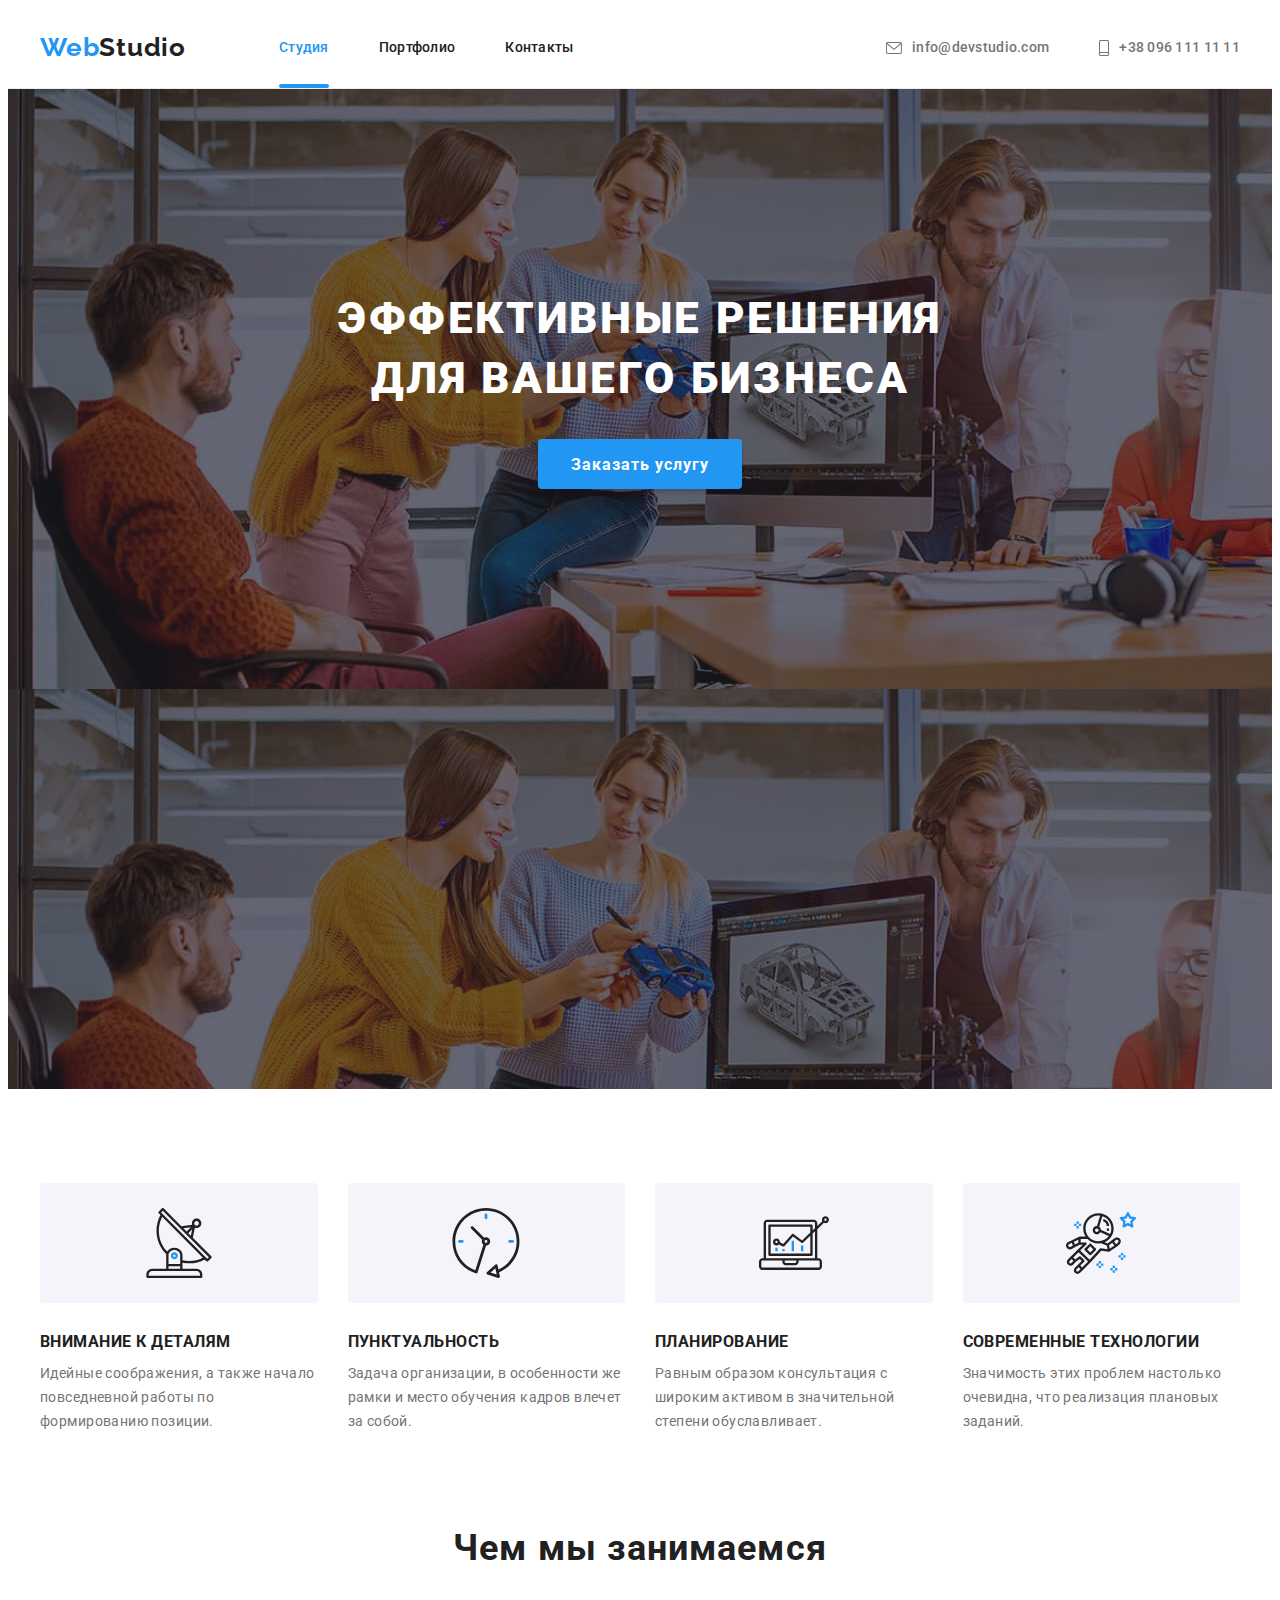
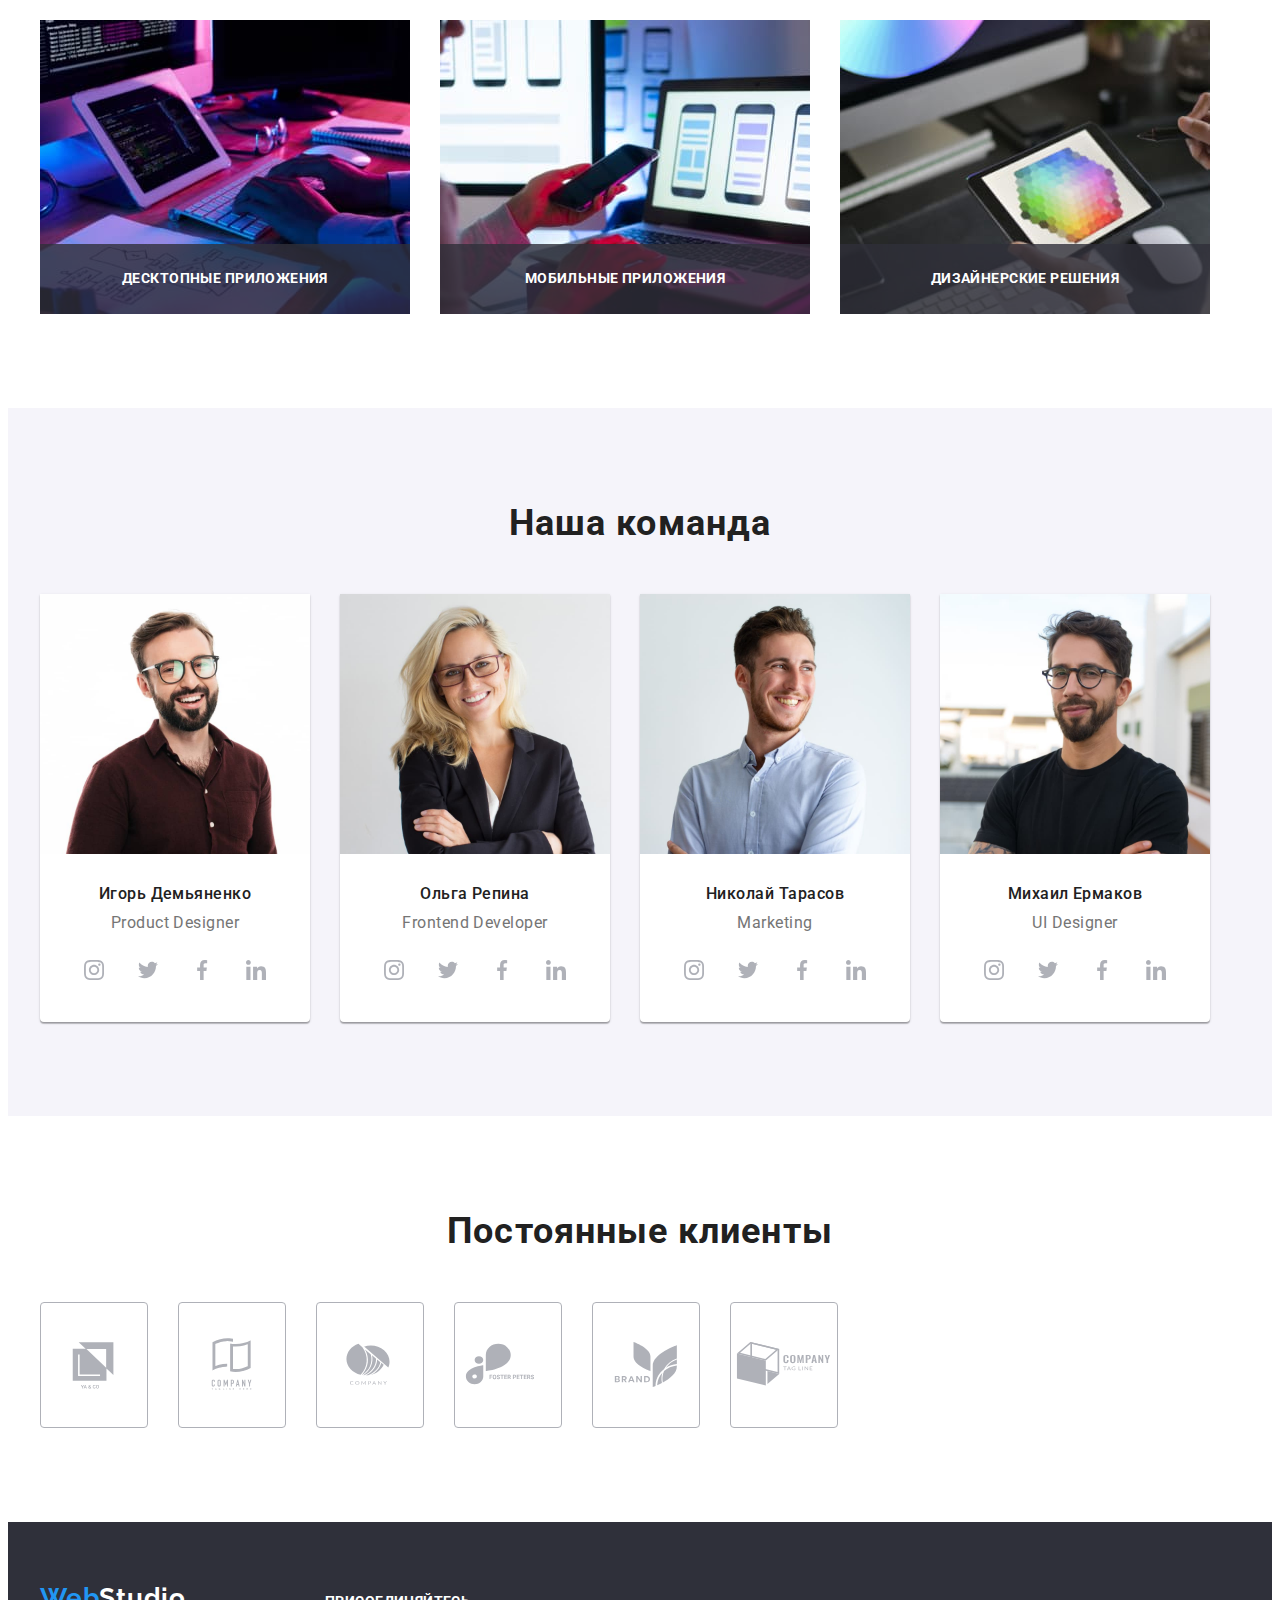
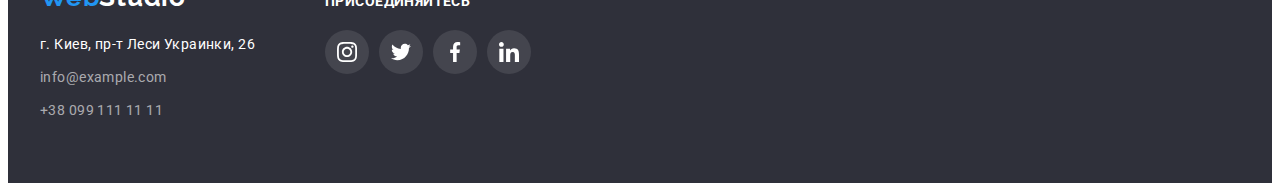
==== commit 259cd8e4: "Модальное окно" ====
--- a/index.html
+++ b/index.html
@@ -72,7 +72,9 @@
         <div class="container">
           <!--<div class="hero-content"-->
           <h1 class="hero-title">Эффективные решения для вашего бизнеса</h1>
-          <button class="hero-btn" type="button">Заказать услугу</button>
+          <button class="hero-btn" type="button" data-modal-open>
+            Заказать услугу
+          </button>
           <!--</div>-->
         </div>
       </section>
@@ -547,5 +549,15 @@
         </div>
       </div>
     </footer>
+    <div class="backdrop is-hidden" data-modal>
+      <div class="modal">
+        <button type="button" class="modal-close-btn" data-modal-close>
+          <svg class="icon-close-black-18dp" width="18" height="18">
+            <use href="./images/icons.svg#icon-close-black-18dp"></use>
+          </svg>
+        </button>
+      </div>
+    </div>
+    <script src="./js/modal.js"></script>
   </body>
 </html>
--- a/css/styles.css
+++ b/css/styles.css
@@ -131,6 +131,20 @@
 .header-list .link.current {
   color: var(--link-hover);
 }
+.current {
+  position: relative;
+}
+.current::after {
+  content: "";
+  position: absolute;
+  bottom: 0;
+  left: 0;
+  width: 100%;
+  height: 4px;
+  border-radius: 2px;
+  background-color: var(--link-hover);
+}
+
 .header-list .link {
   transition: color 250ms cubic-bezier(0.4, 0, 0.2, 1);
 }
@@ -644,6 +658,29 @@
   border: 1px solid #eeeeee;
   transition: box-shadow 250ms cubic-bezier(0.4, 0, 0.2, 1);
 }
+.examples-wrap {
+  position: relative;
+  overflow: hidden;
+}
+.examples-wrap-text {
+  position: absolute;
+  top: 0;
+  height: 100%;
+  padding: 63px 24px;
+  font-size: 18px;
+  line-height: 1.56;
+
+  letter-spacing: 0.03em;
+  color: rgba(255, 255, 255, 1);
+  background-color: rgba(33, 150, 243, 0.9);
+  transform: translateY(100%);
+  transition: transform 250ms cubic-bezier(0.4, 0, 0.2, 1);
+}
+
+.examples-link:hover .examples-wrap-text,
+.examples-link:focus .examples-wrap-text {
+  transform: translateY(0);
+}
 
 .examples-content {
   padding: 20px 24px;
@@ -668,3 +705,43 @@
   box-shadow: 0px 1px 1px rgba(0, 0, 0, 0.12), 0px 4px 4px rgba(0, 0, 0, 0.06),
     1px 4px 6px rgba(0, 0, 0, 0.16);
 }
+/*----- Модальное окно -----*/
+.backdrop {
+  position: fixed;
+  top: 0;
+  left: 0;
+  width: 100%;
+  height: 100%;
+  background-color: rgba(0, 0, 0, 0.2);
+}
+.modal {
+  position: absolute;
+  width: 528px;
+  min-height: 581px;
+
+  top: 50%;
+  left: 50%;
+  transform: translate(-50%, -50%);
+  background-color: rgba(255, 255, 255, 1);
+  box-shadow: 0px 1px 3px rgba(0, 0, 0, 0.12), 0px 1px 1px rgba(0, 0, 0, 0.14),
+    0px 2px 1px rgba(0, 0, 0, 0.2);
+  border-radius: 4px;
+}
+.modal-close-btn {
+  position: absolute;
+  display: flex;
+  width: 30px;
+  height: 30px;
+  top: 8px;
+  right: 8px;
+  align-items: center;
+  justify-content: center;
+  border: 1px solid rgba(0, 0, 0, 0.1);
+  border-radius: 50%;
+  background-color: transparent;
+}
+.is-hidden {
+  opacity: 0;
+  visibility: hidden;
+  pointer-events: none;
+}
